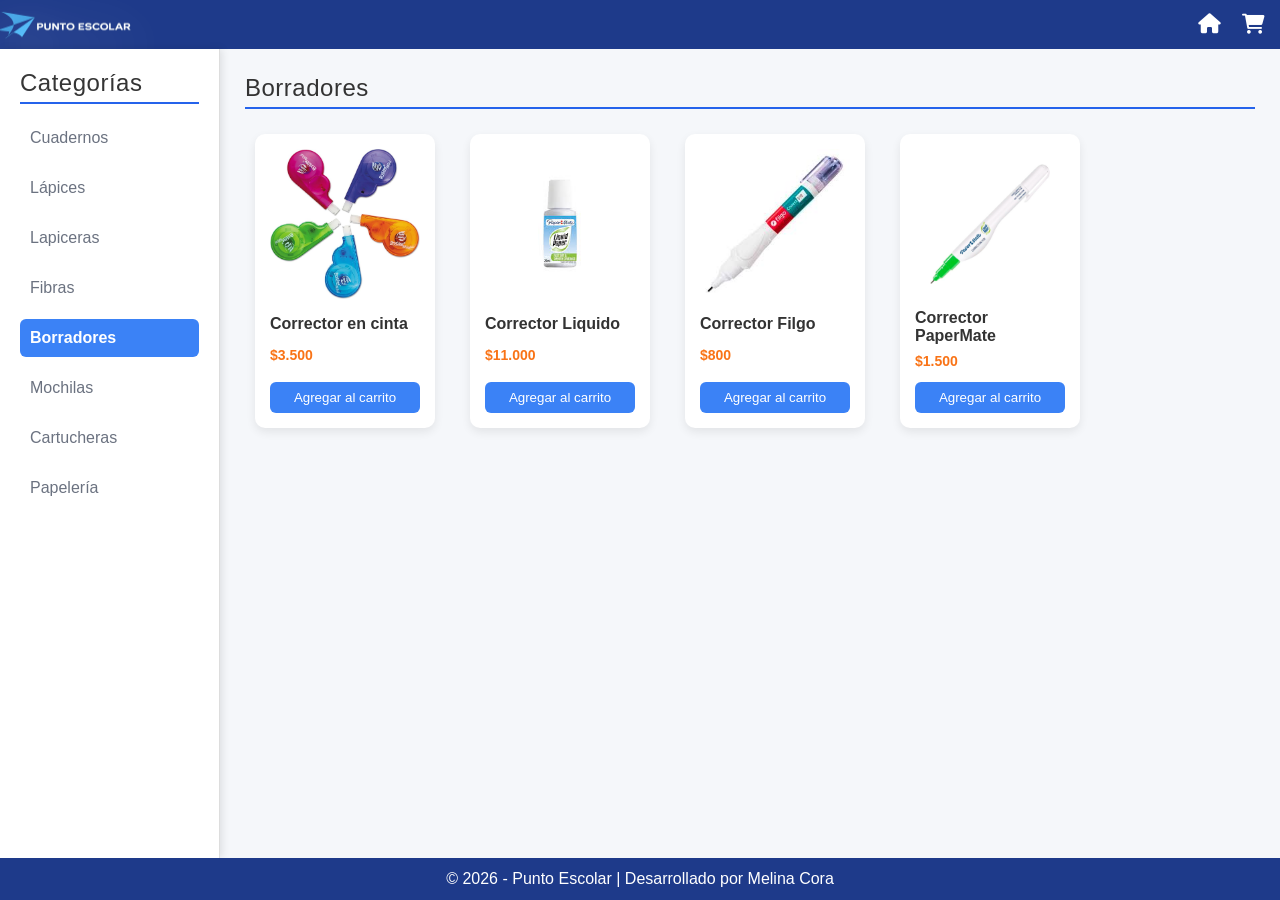
==== HTML/CategoriaBorradores.html @ 85b9efa8 "Primer commit - Punto Escolar" ====
<!DOCTYPE html>
<html lang="es">
<head>
    <meta charset="UTF-8">
    <link rel="stylesheet" href="../CSS/GlobalStyless.css">
    <link rel="stylesheet" href="../CSS/IndexStyless.css">    
    <link rel="icon" href="../Images/logo/logo4.png">
    <link rel="stylesheet" href="https://cdnjs.cloudflare.com/ajax/libs/font-awesome/6.0.0/css/all.min.css">
</head>
<body>

    <!-- HEADER -->
    <header class="header">
        <div class="logo">
            <img src="../Images/logo/logo4.png" alt="Logo">
        </div>       

        <div class="home">
            <a href="../HTML/index.html">
                <i class="fas fa-home"></i>
            </a>
            <a href="../HTML/CarritoDeCompras.html">
                <i class="fas fa-shopping-cart"></i>
            </a>
        </div>
    </header>

    <!-- CONTENEDOR PRINCIPAL -->
    <div class="container">

        <!-- MENÚ LATERAL -->
        <aside class="sidebar">
            <h2>Categorías</h2>
            <ul>
                <li><a href="../HTML/CategoriaCuadernos.html">Cuadernos</a></li>
                <li><a href="../HTML/CategoriaLapices.html">Lápices</a></li>
                <li><a href="../HTML/CategoriaLapiceras.html">Lapiceras</a></li>
                <li><a href="../HTML/CategoriaFibras.html">Fibras</a></li>
                <li><a href="../HTML/CategoriaBorradores.html"class="active">Borradores</a></li>
                <li><a href="../HTML/CategoriaMochilas.html">Mochilas</a></li>
                <li><a href="../HTML/CategoriaCartucheras.html">Cartucheras</a></li>
                <li><a href="../HTML/CategoriaPapeleria.html">Papelería</a></li>
            </ul>
        </aside>

        <!-- CONTENIDO -->
        <main class="contenido">
            <section>
                <h2>Borradores</h2>

                <div class="productos">

                    <article class="card">
                        <img src="../Images/Borradores/Borrador1.jpg">
                        <h3>Corrector en cinta</h3>    
                        <p class="precio">$3.500</p>    
                        <button>Agregar al carrito</button>
                    </article>

                    <article class="card">
                        <img src="../Images/Borradores/Borrador2.jpg">
                        <h3>Corrector Liquido</h3>    
                        <p class="precio">$11.000</p>    
                        <button>Agregar al carrito</button>
                    </article>

                    <article class="card">
                        <img src="../Images/Borradores/Borrador3.jpg">
                        <h3>Corrector Filgo</h3>    
                        <p class="precio">$800</p>    
                        <button>Agregar al carrito</button>
                    </article>

                    <article class="card">
                        <img src="../Images/Borradores/Borrador4.webp">
                        <h3>Corrector PaperMate</h3>    
                        <p class="precio">$1.500</p>    
                        <button>Agregar al carrito</button>
                    </article>

                </div>
            </section>
            
        </main>

    </div>

    <!-- FOOTER -->
    <footer>
        <p>© 2026 - Punto Escolar | Desarrollado por Melina Cora</p>
    </footer>
---- CSS/GlobalStyless.css ----
/* RESET */
* {
    margin: 0;
    padding: 0;
    box-sizing: border-box;
}

/* VARIABLES */
:root {
    --azul-principal: #1E3A8A;   
    --azul-claro: #3B82F6;       
    --azul: #2563EB;             
    --naranja: #F97316;          
    --gris: #6B7280;
    --fondo: #F5F7FA;
    --blanco: #FFFFFF;
}

/* BODY + LAYOUT GENERAL */
body {
    font-family: 'Poppins', sans-serif;
    background-color: var(--fondo);
    color: #333;

    display: flex;
    flex-direction: column;
    min-height: 100vh;
}

/* TIPOGRAFÍA */
h1 {
    font-size: 26px;
}

h2 {
    font-weight: 500;
    letter-spacing: 0.5px;
}

/* LINKS */
a {
    text-decoration: none;
    color: var(--azul-principal);
    transition: 0.3s;
}

a:hover {
    color: var(--azul);
}

/* HEADER */
.header {
    display: flex;
    justify-content: space-between;
    align-items: center;
    padding: 8px 15px;
    background-color: var(--azul-principal);
    color: white;
}

/* LOGO */
.logo img {
    padding-left: 20%;
    padding-top: 5%;
    width: 50px;
    transform: scale(4.8);
    filter: drop-shadow(0 4px 6px rgba(255, 255, 255, 0.63));
}

/* ICONO HOME */
.home a {
    color: white;
    font-size: 20px;
    margin-left: 15px;
}

/* FOOTER */
footer {
    background-color: var(--azul-principal);
    color: white;
    text-align: center;
    padding: 12px;
}

/* CONTENEDOR GENERAL */
.container {
    flex: 1;
}

/*RESALTAR LA CATEGORIA SELECCIONADA*/
.sidebar a.active {
    background-color: var(--azul-claro);
    color: white;
    font-weight: bold;
}
---- CSS/IndexStyless.css ----
/* LAYOUT PRINCIPAL */
.container {
    display: flex;
}

.contenido h2 {
    border-bottom: 2px solid var(--azul);
    padding-bottom: 5px;
    margin-bottom: 15px;
}

/* SIDEBAR */
.sidebar {
    width: 220px;
    background-color:var(--blanco);
    padding: 20px;
    border-right: 1px solid #ddd;
}

/* TITULO SIDEBAR */
.sidebar h2 {
    border-bottom: 2px solid var(--azul);
    padding-bottom: 5px;
}

/* LISTA */
.sidebar ul {
    list-style: none;
    margin-top: 15px;
}

.sidebar ul li {
    margin-bottom: 12px;
}

/* LINKS */
.sidebar ul li a {
    display: block; /* 🔥 clave */
    padding: 10px;
    border-radius: 6px;
    color: var(--gris);
    font-weight: 500;
    transition: all 0.2s ease;
}

/* HOVER MODERNO */
.sidebar ul li a:hover {
    background-color: var(--azul);
    color: white;
}
.sidebar {
    box-shadow: 2px 0 8px rgba(0,0,0,0.1);
}

/* CONTENIDO */
.contenido {
    flex: 1;
    padding: 25px;
}

/* TARJETAS (preparado para productos 👀) */
.card {
    background-color: white;
    border-radius: 10px;
    padding: 15px;
    margin: 10px;
    width: 180px;
    display: flex;
    flex-direction: column;
    justify-content: space-between; /* 🔥 clave */

    box-shadow: 0 4px 10px rgba(0,0,0,0.08);
    transition: 0.3s;
}

/* EFECTO HOVER */
.card:hover {
    transform: translateY(-5px);
}

/* IMAGEN */
.card img {
    width: 100%;
    border-radius: 10px;
}

/* TEXTO */
.card p {
    margin-top: 8px;
    font-size: 14px;
}
/* CONTENEDOR DE PRODUCTOS */
.productos {
    display: flex;
    flex-wrap: wrap;
    gap: 15px;
}

/* TITULO PRODUCTO */
.card h3 {
    font-size: 16px;
    margin-top: 10px;
}

/* PRECIO */
.precio {
    color: var(--naranja);
    font-weight: bold;
    margin: 5px 0;
}

/* BOTÓN */
.card button {
    width: 100%;
    margin-top: 8px;
    padding: 8px;
    border-radius: 6px;
    background-color: var(--azul-claro);
    color: white;
    border: none;
    cursor: pointer;
    transition: 0.3s;
}
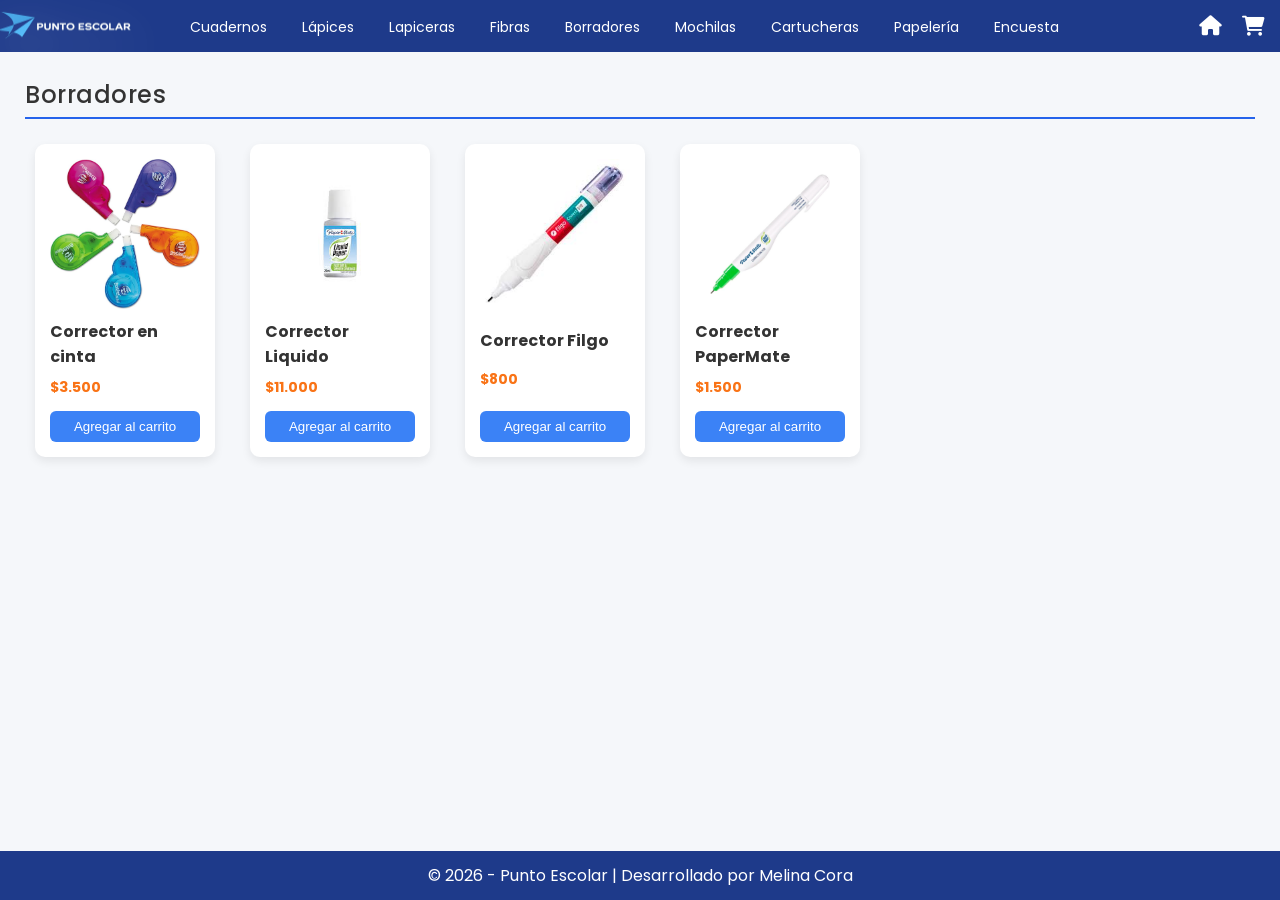
==== commit 2040e940: "Modificacion Nav en Borradores" ====
--- a/HTML/CategoriaBorradores.html
+++ b/HTML/CategoriaBorradores.html
@@ -5,6 +5,7 @@
     <link rel="stylesheet" href="../CSS/GlobalStyless.css">
     <link rel="stylesheet" href="../CSS/IndexStyless.css">    
     <link rel="icon" href="../Images/logo/logo4.png">
+    <link href="https://fonts.googleapis.com/css2?family=Poppins:wght@300;400;500;600&display=swap" rel="stylesheet">
     <link rel="stylesheet" href="https://cdnjs.cloudflare.com/ajax/libs/font-awesome/6.0.0/css/all.min.css">
 </head>
 <body>
@@ -13,7 +14,22 @@
     <header class="header">
         <div class="logo">
             <img src="../Images/logo/logo4.png" alt="Logo">
-        </div>       
+        </div> 
+        
+        <!-- MENU HORIZONTAL -->
+        <nav class="menu">
+            <ul>
+                <li><a href="../HTML/CategoriaCuadernos.html">Cuadernos</a></li>
+                <li><a href="../HTML/CategoriaLapices.html">Lápices</a></li>
+                <li><a href="../HTML/CategoriaLapiceras.html">Lapiceras</a></li>
+                <li><a href="../HTML/CategoriaFibras.html">Fibras</a></li>
+                <li><a href="../HTML/CategoriaBorradores.html">Borradores</a></li>
+                <li><a href="../HTML/CategoriaMochilas.html">Mochilas</a></li>
+                <li><a href="../HTML/CategoriaCartucheras.html">Cartucheras</a></li>
+                <li><a href="../HTML/CategoriaPapeleria.html">Papelería</a></li>
+                <li><a href="../HTML/Encuesta.html">Encuesta</a></li>
+            </ul>
+        </nav>
 
         <div class="home">
             <a href="../HTML/index.html">
@@ -27,22 +43,6 @@
 
     <!-- CONTENEDOR PRINCIPAL -->
     <div class="container">
-
-        <!-- MENÚ LATERAL -->
-        <aside class="sidebar">
-            <h2>Categorías</h2>
-            <ul>
-                <li><a href="../HTML/CategoriaCuadernos.html">Cuadernos</a></li>
-                <li><a href="../HTML/CategoriaLapices.html">Lápices</a></li>
-                <li><a href="../HTML/CategoriaLapiceras.html">Lapiceras</a></li>
-                <li><a href="../HTML/CategoriaFibras.html">Fibras</a></li>
-                <li><a href="../HTML/CategoriaBorradores.html"class="active">Borradores</a></li>
-                <li><a href="../HTML/CategoriaMochilas.html">Mochilas</a></li>
-                <li><a href="../HTML/CategoriaCartucheras.html">Cartucheras</a></li>
-                <li><a href="../HTML/CategoriaPapeleria.html">Papelería</a></li>
-            </ul>
-        </aside>
-
         <!-- CONTENIDO -->
         <main class="contenido">
             <section>
--- a/CSS/IndexStyless.css
+++ b/CSS/IndexStyless.css
@@ -3,53 +3,36 @@
     display: flex;
 }
 
+/* TITULOS DE CONTENIDO */
 .contenido h2 {
     border-bottom: 2px solid var(--azul);
     padding-bottom: 5px;
     margin-bottom: 15px;
 }
 
-/* SIDEBAR */
-.sidebar {
-    width: 220px;
-    background-color:var(--blanco);
-    padding: 20px;
-    border-right: 1px solid #ddd;
+/*MENU HORIZONTAL */
+.menu ul {
+    list-style: none;
+    display: flex;
+    gap: 15px;
+    align-items: center;
 }
 
-/* TITULO SIDEBAR */
-.sidebar h2 {
-    border-bottom: 2px solid var(--azul);
-    padding-bottom: 5px;
+.menu ul li a {
+    color: white;
+    padding: 8px 10px;
+    border-radius: 5px;
+    font-size: 14px;
+    transition: 0.2s;
 }
 
-/* LISTA */
-.sidebar ul {
-    list-style: none;
-    margin-top: 15px;
+.menu ul li a:hover {
+    background-color: var(--azul);
 }
 
-.sidebar ul li {
-    margin-bottom: 12px;
-}
-
-/* LINKS */
-.sidebar ul li a {
-    display: block; /* 🔥 clave */
-    padding: 10px;
-    border-radius: 6px;
-    color: var(--gris);
-    font-weight: 500;
-    transition: all 0.2s ease;
-}
-
-/* HOVER MODERNO */
-.sidebar ul li a:hover {
-    background-color: var(--azul);
-    color: white;
-}
+/*SIDEBAR*/
 .sidebar {
-    box-shadow: 2px 0 8px rgba(0,0,0,0.1);
+    display: none;
 }
 
 /* CONTENIDO */
@@ -58,16 +41,24 @@
     padding: 25px;
 }
 
-/* TARJETAS (preparado para productos 👀) */
+/* CONTENEDOR DE PRODUCTOS */
+.productos {
+    display: flex;
+    flex-wrap: wrap;
+    gap: 15px;
+}
+
+/* TARJETAS */
 .card {
     background-color: white;
     border-radius: 10px;
     padding: 15px;
     margin: 10px;
     width: 180px;
+
     display: flex;
     flex-direction: column;
-    justify-content: space-between; /* 🔥 clave */
+    justify-content: space-between;
 
     box-shadow: 0 4px 10px rgba(0,0,0,0.08);
     transition: 0.3s;
@@ -84,22 +75,16 @@
     border-radius: 10px;
 }
 
+/* TITULO PRODUCTO */
+.card h3 {
+    font-size: 16px;
+    margin-top: 10px;
+}
+
 /* TEXTO */
 .card p {
     margin-top: 8px;
     font-size: 14px;
-}
-/* CONTENEDOR DE PRODUCTOS */
-.productos {
-    display: flex;
-    flex-wrap: wrap;
-    gap: 15px;
-}
-
-/* TITULO PRODUCTO */
-.card h3 {
-    font-size: 16px;
-    margin-top: 10px;
 }
 
 /* PRECIO */
@@ -121,3 +106,7 @@
     cursor: pointer;
     transition: 0.3s;
 }
+
+.card button:hover {
+    background-color: var(--azul);
+}
